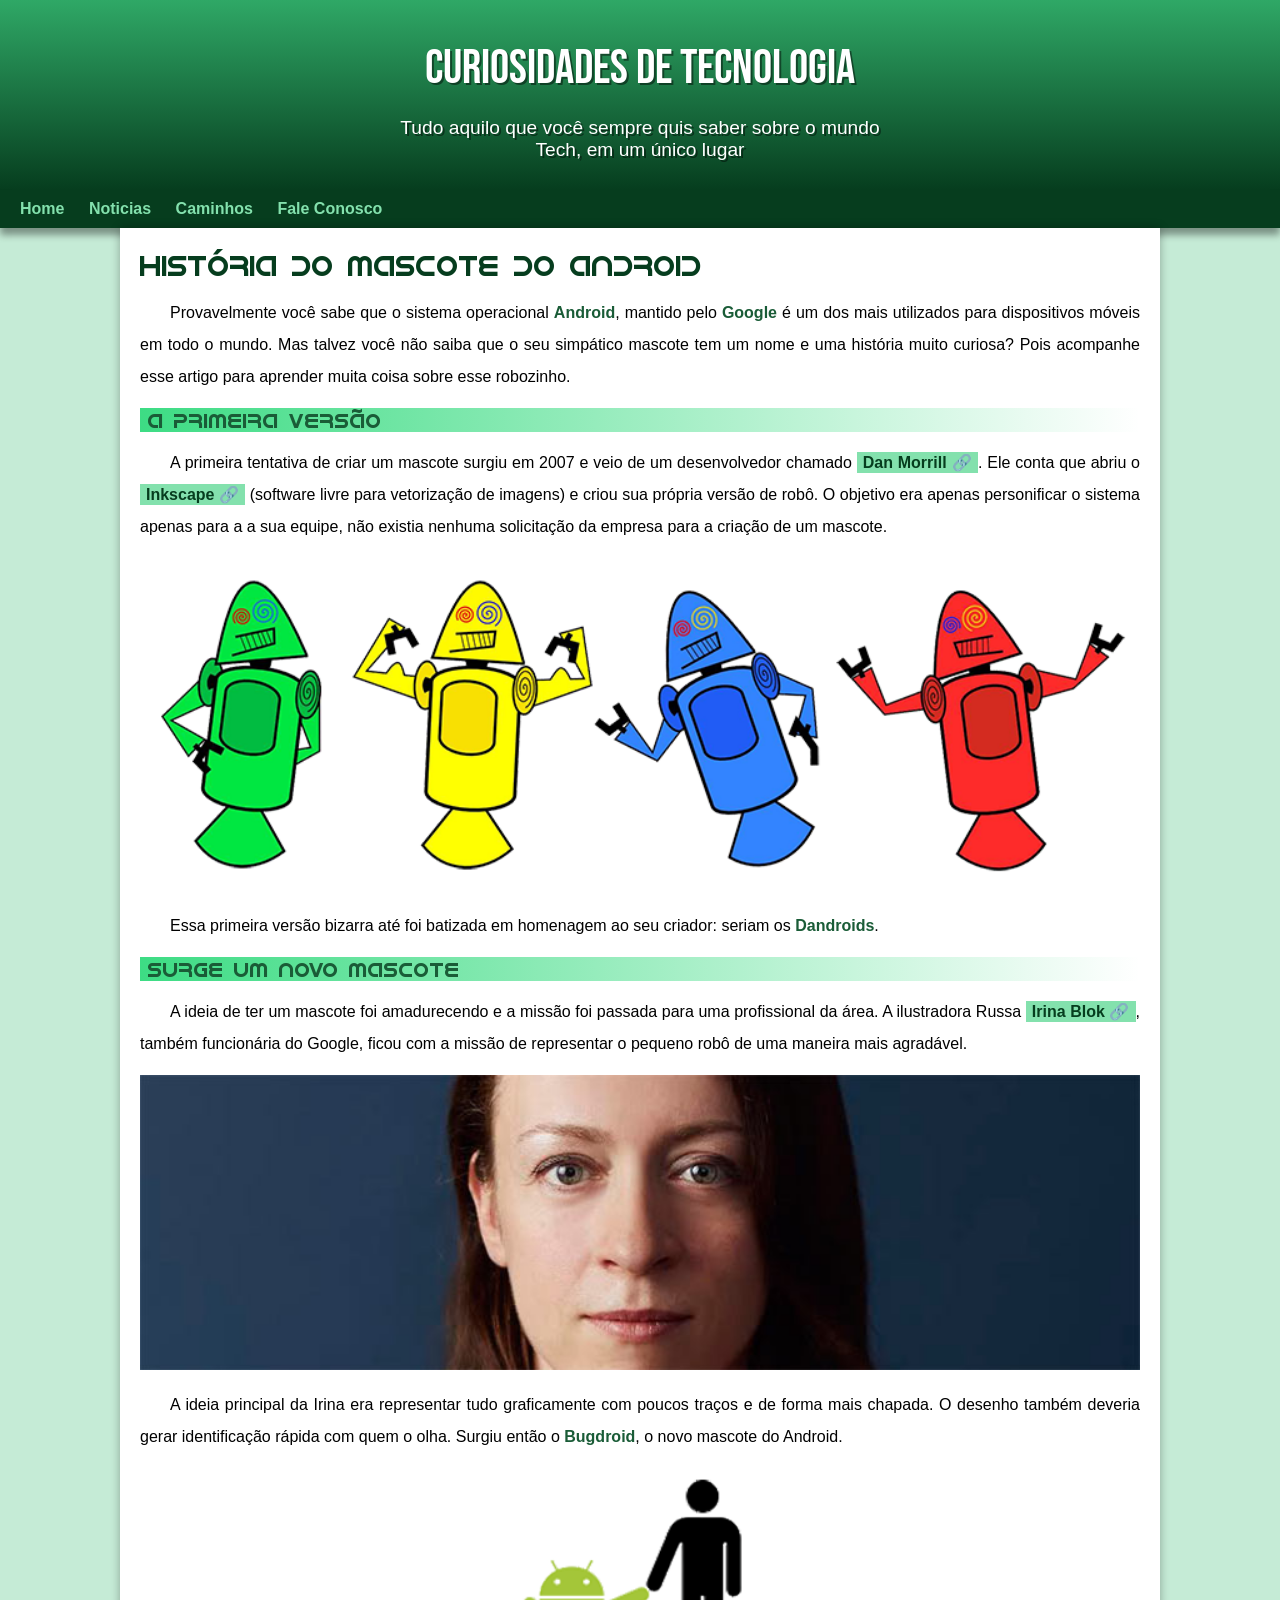
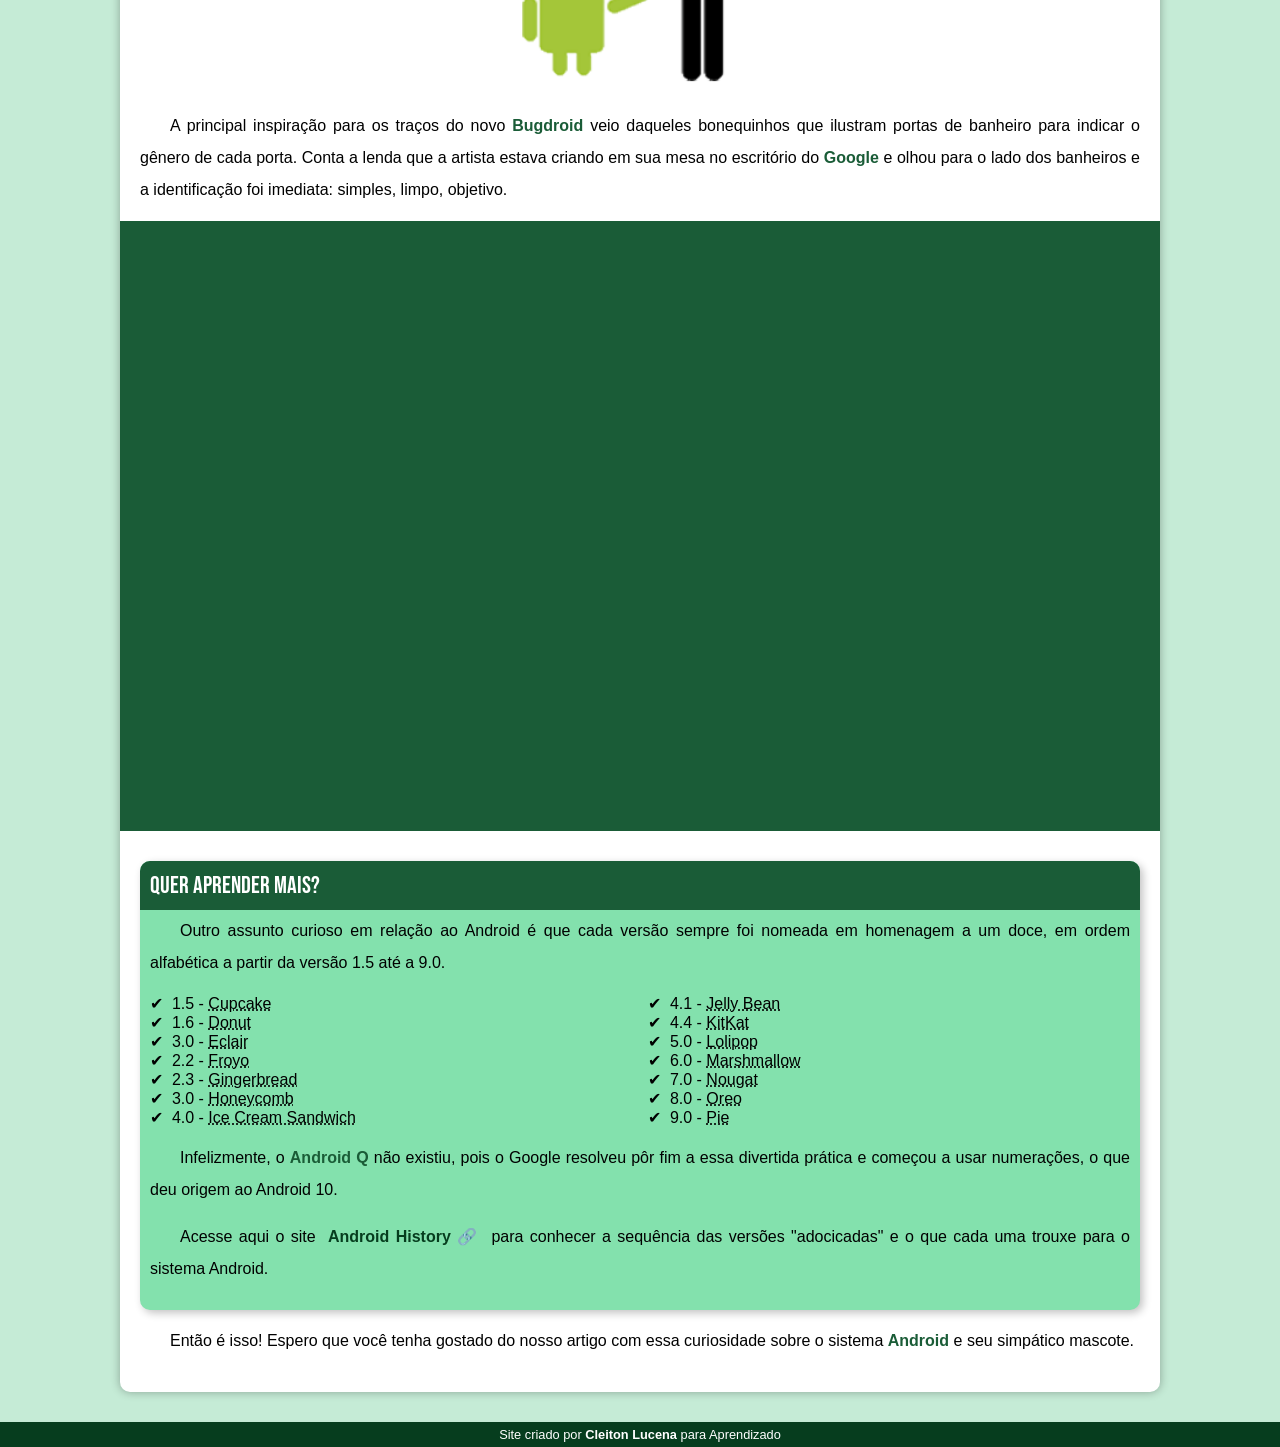
==== index.html @ 7b74ef80 "Atual" ====
<!DOCTYPE html>
<html lang="pt-br">
<head>
  <meta charset="UTF-8">
  <meta name="viewport" content="width=device-width, initial-scale=1.0">
  <title>Como surgiu o mascote do Android?</title>

  <link rel="shortcut icon" href="imagens/favicon.ico" type="image/x-icon">

  <link rel="stylesheet" href="estilo/style.css">

</head>
<body>
  <header>
    <h1>Curiosidades de tecnologia</h1>
    <p>Tudo aquilo que você sempre quis saber sobre o mundo Tech, em um único lugar</p>
  </header>
  <nav>
    <a href="#">Home</a>
    <a href="#">Noticias</a>
    <a href="#">Caminhos</a>
    <a href="#">Fale Conosco</a>
  </nav>
  <main>
    <article>
      <h1>História do Mascote do Android</h1>

      <p>Provavelmente você sabe que o sistema operacional <strong>Android</strong>, mantido pelo <strong>Google</strong> é um dos mais utilizados para dispositivos móveis em todo o mundo. Mas talvez você não saiba que o seu simpático mascote tem um nome e uma história muito curiosa? Pois acompanhe esse artigo para aprender muita coisa sobre esse robozinho.</p>

      <h2>A primeira versão</h2>

      <p>A primeira tentativa de criar um mascote surgiu em 2007 e veio de um desenvolvedor chamado <a href="https://androidcommunity.com/dan-morrill-shows-us-the-android-mascot-that-almost-was-20130103/" target="_blank" class="externo">Dan Morrill</a>. Ele conta que abriu o <a href="https://inkscape.org/pt-br/" target="_blank" class="externo">Inkscape</a> (software livre para vetorização de imagens) e criou sua própria versão de robô. O objetivo era apenas personificar o sistema apenas para a a sua equipe, não existia nenhuma solicitação da empresa para a criação de um mascote.</p>

      <picture>
        <source media="(max-width:670px )" srcset="imagens/dan-droids-pq.png">
        <img src="imagens/dan-droids.png" alt="Primeiro mascote do android">
      </picture>

      <p>Essa primeira versão bizarra até foi batizada em homenagem ao seu criador: seriam os <strong>Dandroids</strong>.</p>

      <h2>Surge um novo mascote</h2>

      <p>A ideia de ter um mascote foi amadurecendo e a missão foi passada para uma profissional da área. A ilustradora Russa <a href="https://www.irinablok.com/" target="_blank" class="externo">Irina Blok</a>, também funcionária do Google, ficou com a missão de representar o pequeno robô de uma maneira mais agradável.</p>

      <picture>
        <source media="(max-width:670px )" srcset="imagens/irina-blok-pq.jpg">
        <img src="imagens/irina-blok.jpg" alt="Irina block criadora do Bugdroid">
      </picture>

      <p>A ideia principal da Irina era representar tudo graficamente com poucos traços e de forma mais chapada. O desenho também deveria gerar identificação rápida com quem o olha. Surgiu então o <strong>Bugdroid</strong>, o novo mascote do Android.</p>

      <img src="imagens/bugdroid.png" class="pequena"  alt="Bugdroid">

      <p>A principal inspiração para os traços do novo <strong>Bugdroid</strong> veio daqueles bonequinhos que ilustram portas de banheiro para indicar o gênero de cada porta. Conta a lenda que a artista estava criando em sua mesa no escritório do <strong>Google</strong> e olhou para o lado dos banheiros e a identificação foi imediata: simples, limpo, objetivo.</p>

      <div class="video"><iframe width="560" height="315" src="https://www.youtube.com/embed/l2UDgpLz20M?si=e-h0Ng4xA7jEUPLb" title="YouTube video player" frameborder="0" allow="accelerometer; autoplay; clipboard-write; encrypted-media; gyroscope; picture-in-picture; web-share" allowfullscreen></iframe></div>
      
      <aside>
        <h3>Quer aprender mais?</h3>

        <p>Outro assunto curioso em relação ao Android é que cada versão sempre foi nomeada em homenagem a um doce, em ordem alfabética a partir da versão 1.5 até a 9.0.</p>

        <ul>
          <li>1.5 - <abbr title="Bolo de Copo">Cupcake</abbr></li>
          <li>1.6 - <abbr title="Rosquinha">Donut</abbr></li>
          <li>3.0 - <abbr title="Bomba de chocolate">Eclair</abbr></li>
          <li>2.2 - <abbr title="Iogurte Congelado">Froyo</abbr></li>
          <li>2.3 - <abbr title="Biscoito de Gengibre">Gingerbread</abbr></li>
          <li>3.0 - <abbr title="Favo de Mel">Honeycomb</abbr></li>
          <li>4.0 - <abbr title="Sanduíche de Sorvete">Ice Cream Sandwich</abbr></li>
          <li>4.1 - <abbr title="Jujuba">Jelly Bean</abbr></li>
          <li>4.4 - <abbr title="Kitkat">KitKat</abbr></li>
          <li>5.0 - <abbr title="Pirulito">Lolipop</abbr></li>
          <li>6.0 - <abbr title="Marshmallow">Marshmallow</abbr></li>
          <li>7.0 - <abbr title="Torrone">Nougat</abbr></li>
          <li>8.0 - <abbr title="Oreo">Oreo</abbr></li>
          <li>9.0 - <abbr title="Torta">Pie</abbr></li>
        </ul>

        <p>Infelizmente, o <strong>Android Q</strong> não existiu, pois o Google resolveu pôr fim a essa divertida prática e começou a usar numerações, o que deu origem ao Android 10.</p>
        
        <p>Acesse aqui o site <a href="https://www.android.com/intl/en_uk/better-together/#stories-overview" target="_blank" class="externo">Android History</a> para conhecer a sequência das versões "adocicadas" e o que cada uma trouxe para o sistema Android.</p>

      </aside>
     
      <p>Então é isso! Espero que você tenha gostado do nosso artigo com essa curiosidade sobre o sistema <strong>Android</strong> e seu simpático mascote.</p>

    </article>
  </main>
  <footer>
    <p>Site criado por <a href="https://www.instagram.com/" target="_blank">Cleiton Lucena</a> para Aprendizado</p>
  </footer>
  
</body>
</html>
---- estilo/style.css ----
@charset "UTF-8";

@import url('https://fonts.googleapis.com/css2?family=Bebas+Neue&display=swap');

@font-face {
  font-family: 'Android';
  src: url(../fontes/idroid.otf) format('opentype');
  font-weight: normal;
}


/*Configurações globais*/
:root {
  --cor0:#c5ebd6;
  --cor1:#83e1ad;
  --cor2:#3ddc84;
  --cor3:#2fa866;
  --cor4:#1a5c37;
  --cor5:#063d1e;


  --fonte-padrao: Arial, verdana, helvetica, sans-serif;
  --fonte-destaque:'Bebas Neue', sans-serif;
  --fonte-android: 'Android', cursive; 

}

* {
  margin: 0px;
  padding: 0px;
}






body {
  background-color: var(--cor0);
  font-family: var(--fonte-padrao);
}

a.externo::after {  /*Icone de um link*/
  content: "\00A0\1F517"; /*Espaço/codigo do icone*/
}



header{                /*Cabeçalho*/
  background-image: linear-gradient(to bottom, var(--cor3),var(--cor5));
  min-height: 150px;
  text-align: center;
  padding-top: 40px; /*Espaçamento*/
}


header > h1 {
  color: white;
  font-family: var(--fonte-destaque);
  font-size: 3em;
  font-weight: normal; /*Tira o negrito da fonte que já é automatica*/
  margin-bottom: 20px;
  text-shadow: 2px 2px 0px rgba(0, 0, 0, 0.458);
}

header > p {
  font-family: var(--fonte-padrao);
  font-size: 1.2em;
  color: white;
  max-width: 500px;
  padding-right: 10px;
  padding-left: 10px;
  margin: auto;
  margin-bottom: 20px;
  text-shadow: 2px 2px 0px rgba(0, 0, 0, 0.458);
}

nav {                        /*Menus de navegação*/
  background-color: var(--cor5);
  padding: 10px;
  box-shadow: 0px 7px 7px rgba(0, 0, 0, 0.382);
}

nav > a {
  color:var(--cor1);
  padding: 10px;
  border-radius: 5px;
  text-decoration: none;
  font-weight: bold;
  transition-duration: .5s;

}


nav a:hover{
  background-color: var(--cor3);
  color: var(--cor5);
}

main {                         /*Conteudo principal*/
  min-width: 300px;
  max-width: 1000px;
  margin: auto;
  margin-bottom: 30px;
  padding: 20px;
  background-color: white;
  box-shadow: 0px 0px 10px rgba(0, 0, 0, 0.307);
  border-bottom-left-radius: 10px;
  border-bottom-right-radius: 10px;
}


main h1{
  color: var(--cor5);
  font-family: var(--fonte-android);
  font-weight: normal;
  font-size: 1.8em;
}


main h2{
  font-family: var(--fonte-android);
  color: var(--cor4);
  font-size: 1.3em;
  font-weight: normal;
  background-image: linear-gradient(to right, var(--cor2), transparent);
  text-indent: 8px;
}


main p {
  margin: 15px 0px;
  text-align: justify;
  text-indent: 30px; /*Paragrafo*/
  line-height: 2em;  /*Espaçamento entre linhas*/
  font-size: 1em;    /*Tamanho da fonte*/

}

main strong {           /*Marcação de texto forte*/
  color: var(--cor4);
  font-weight: bold;
}


main a {             /*Links*/
  text-decoration: none;
  font-weight: bold;
  color: var(--cor5);
  background-color: var(--cor1);
  padding: 2px 6px;
  
}

main a:hover {    /*Passar o mouse por cima do link e aparece uma linha embaixo*/
  text-decoration: underline;

}


main img {
  width: 100%;

}

main img.pequena {
  max-width: 350px;
  display: block;
  margin: auto;
}




div.video {  /*Configurando a caixa verde do video*/
  background-color: var(--cor4);
  margin: 0px -20px 30px -20px;
  padding: 20px;
  position: relative;
  padding-bottom: 59%;
}


div.video > iframe { /*Configurando o video dentro da caixa verde*/
  position:absolute;
  top: 5%;
  left: 5%;
  width: 90%;
  height: 90%;

}



aside {        /*Conteudo Intermediario*/
    background-color: var(--cor1);
    padding: 10px;
    border-radius: 10px;  /*Deixa as bordas arredondadas*/ 
    box-shadow: 3px 3px 8px rgba(0, 0, 0, 0.245);
  }


aside > h3 {
  background-color: var(--cor4);
  font-family: var(--fonte-destaque);
  font-weight: normal;
  font-size: 1.5em;
  color: white;
  padding: 10px;
  margin:-10px -10px; 
  border-radius: 10px 10px 0px 0px;
}


aside > ul {
  list-style-type: '\2714\00A0\00A0'; /*Trocando o icone da lista (não pega em todos os navegadores)*/
  list-style-position: inside; /*Coloca a bolinha da lista dentro da caixa*/
  columns: 2;                  /*Adiciona colunas na lista*/

}




footer {      /*Rodapé*/
  background-color: var(--cor5);
  color: white;
  text-align: center;
  font-size: 0.8em;
  padding: 5px;
}

footer a {
  color: white;
  font-weight: bold;
  text-decoration: none;
}

footer a:hover {
  text-decoration: underline;
  color: var(--cor2);
}
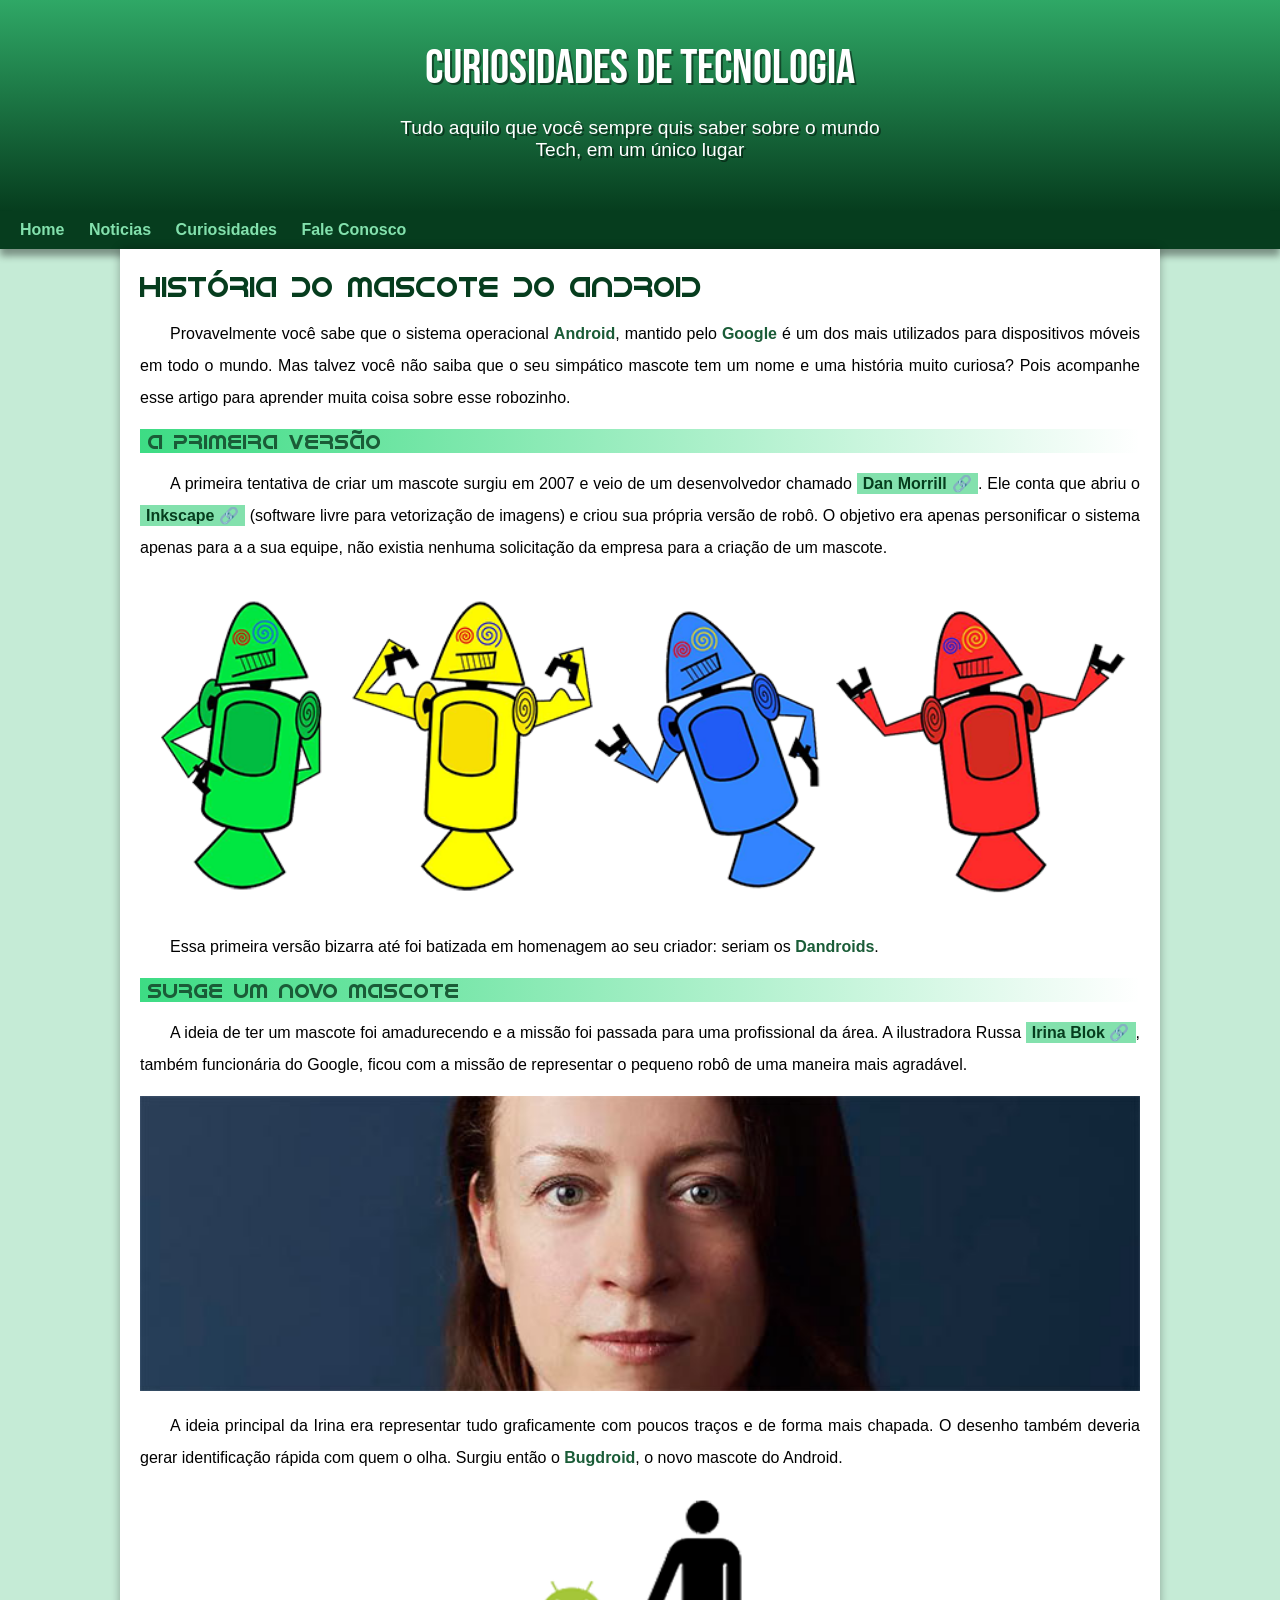
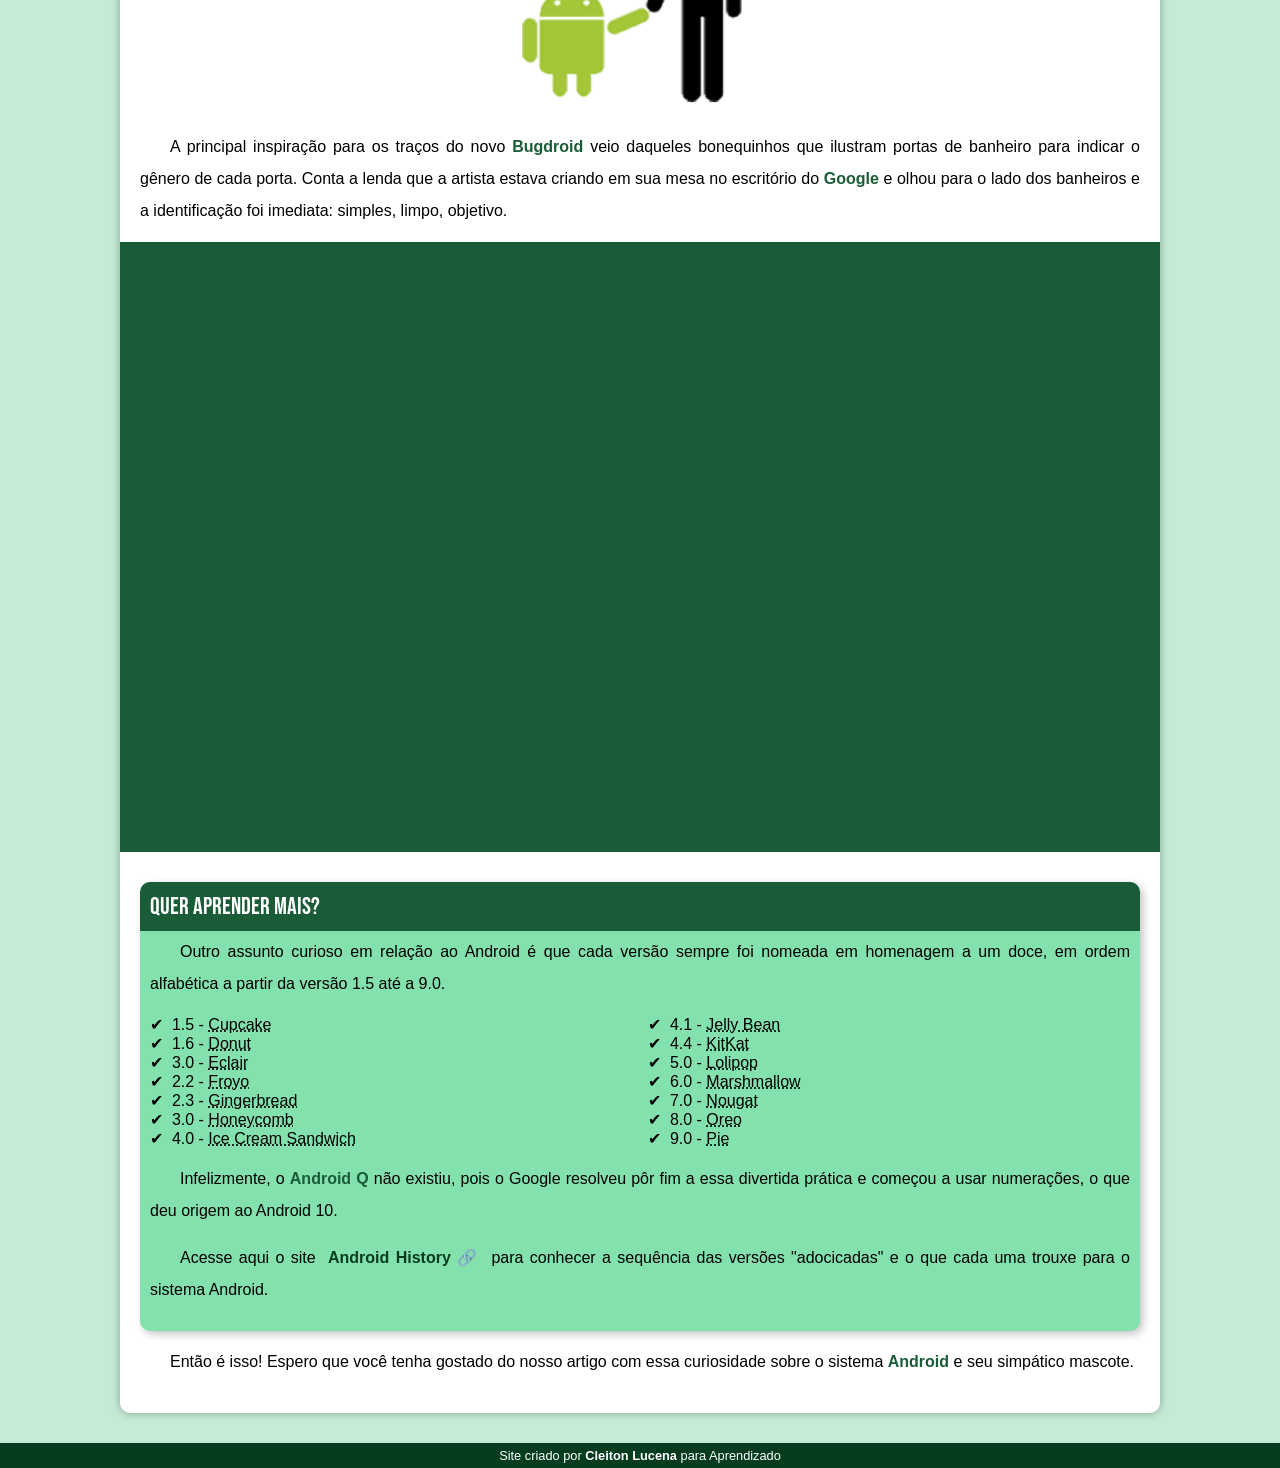
==== commit dc2a9dbe: "Problema de padding corrigido" ====
--- a/index.html
+++ b/index.html
@@ -18,7 +18,7 @@
   <nav>
     <a href="#">Home</a>
     <a href="#">Noticias</a>
-    <a href="#">Caminhos</a>
+    <a href="#">Curiosidades</a>
     <a href="#">Fale Conosco</a>
   </nav>
   <main>
--- a/estilo/style.css
+++ b/estilo/style.css
@@ -71,7 +71,7 @@
   padding-right: 10px;
   padding-left: 10px;
   margin: auto;
-  margin-bottom: 20px;
+  padding-bottom: 50px;
   text-shadow: 2px 2px 0px rgba(0, 0, 0, 0.458);
 }
 
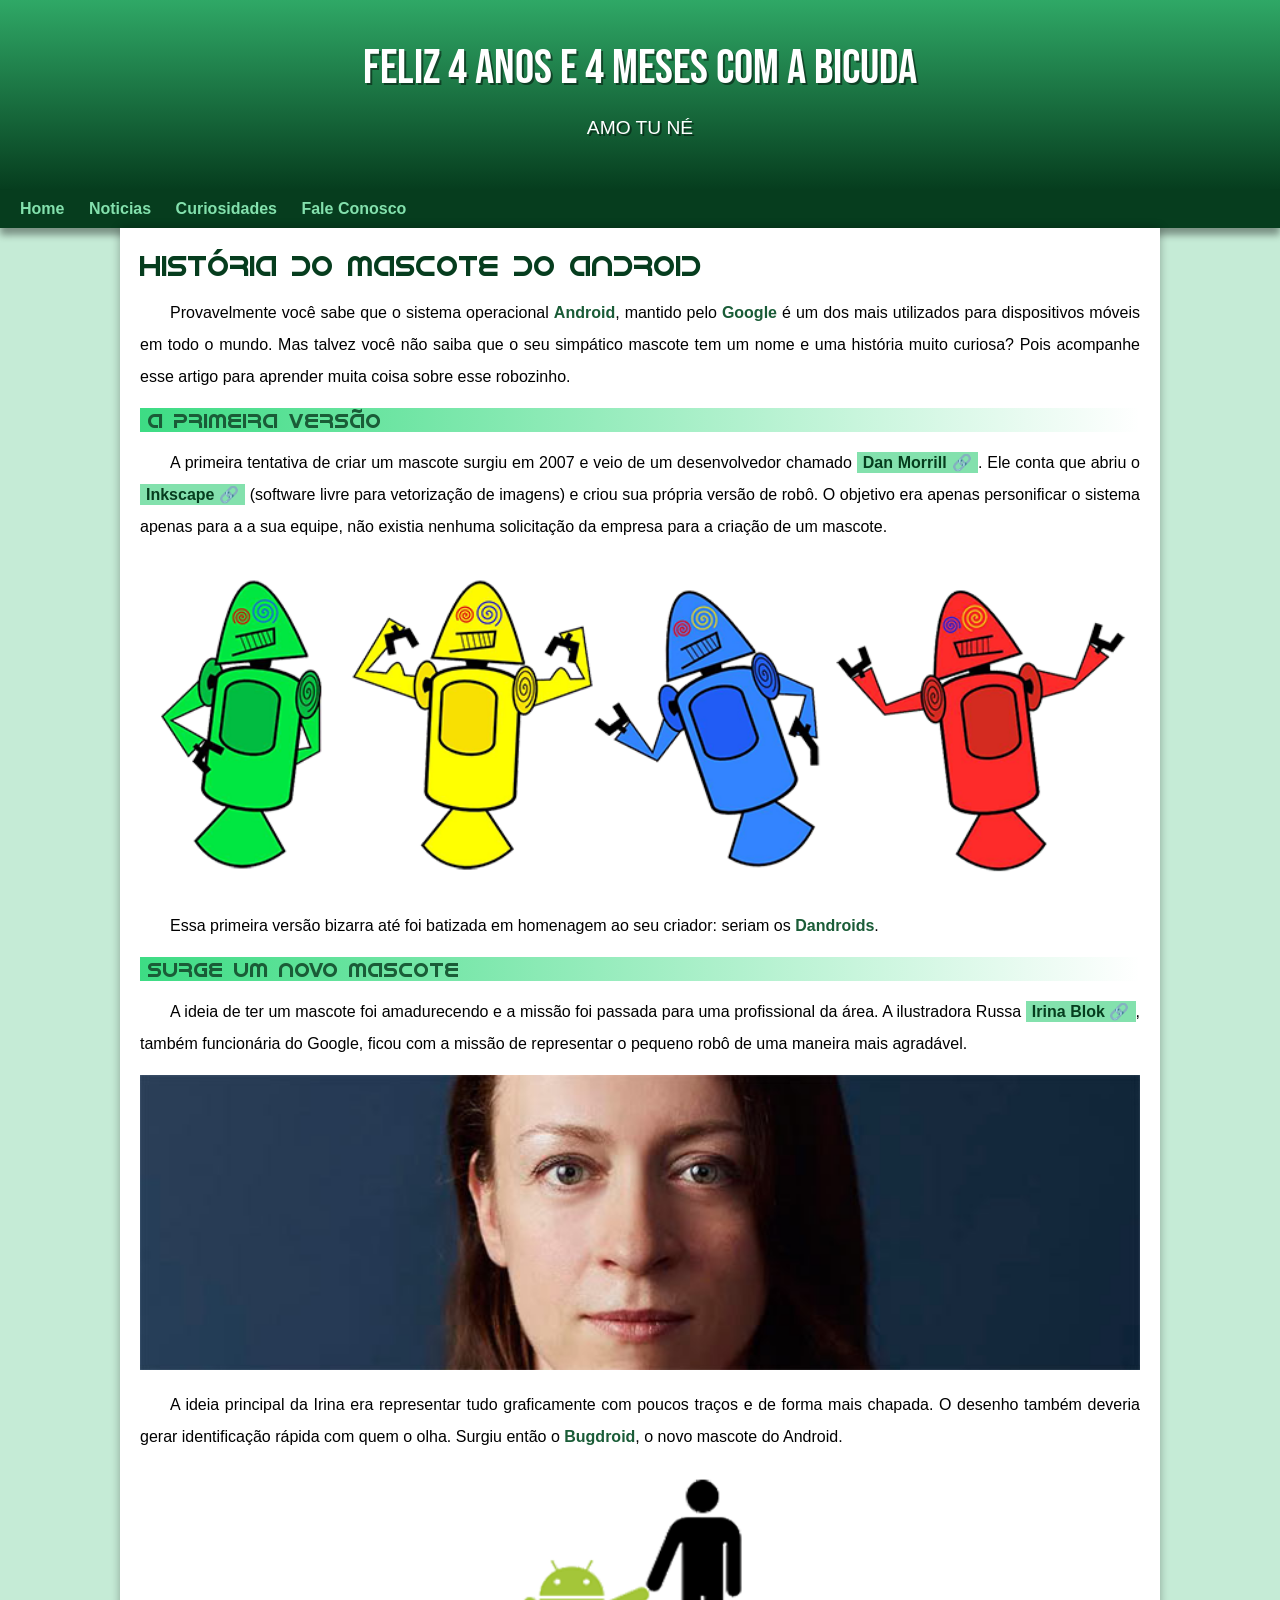
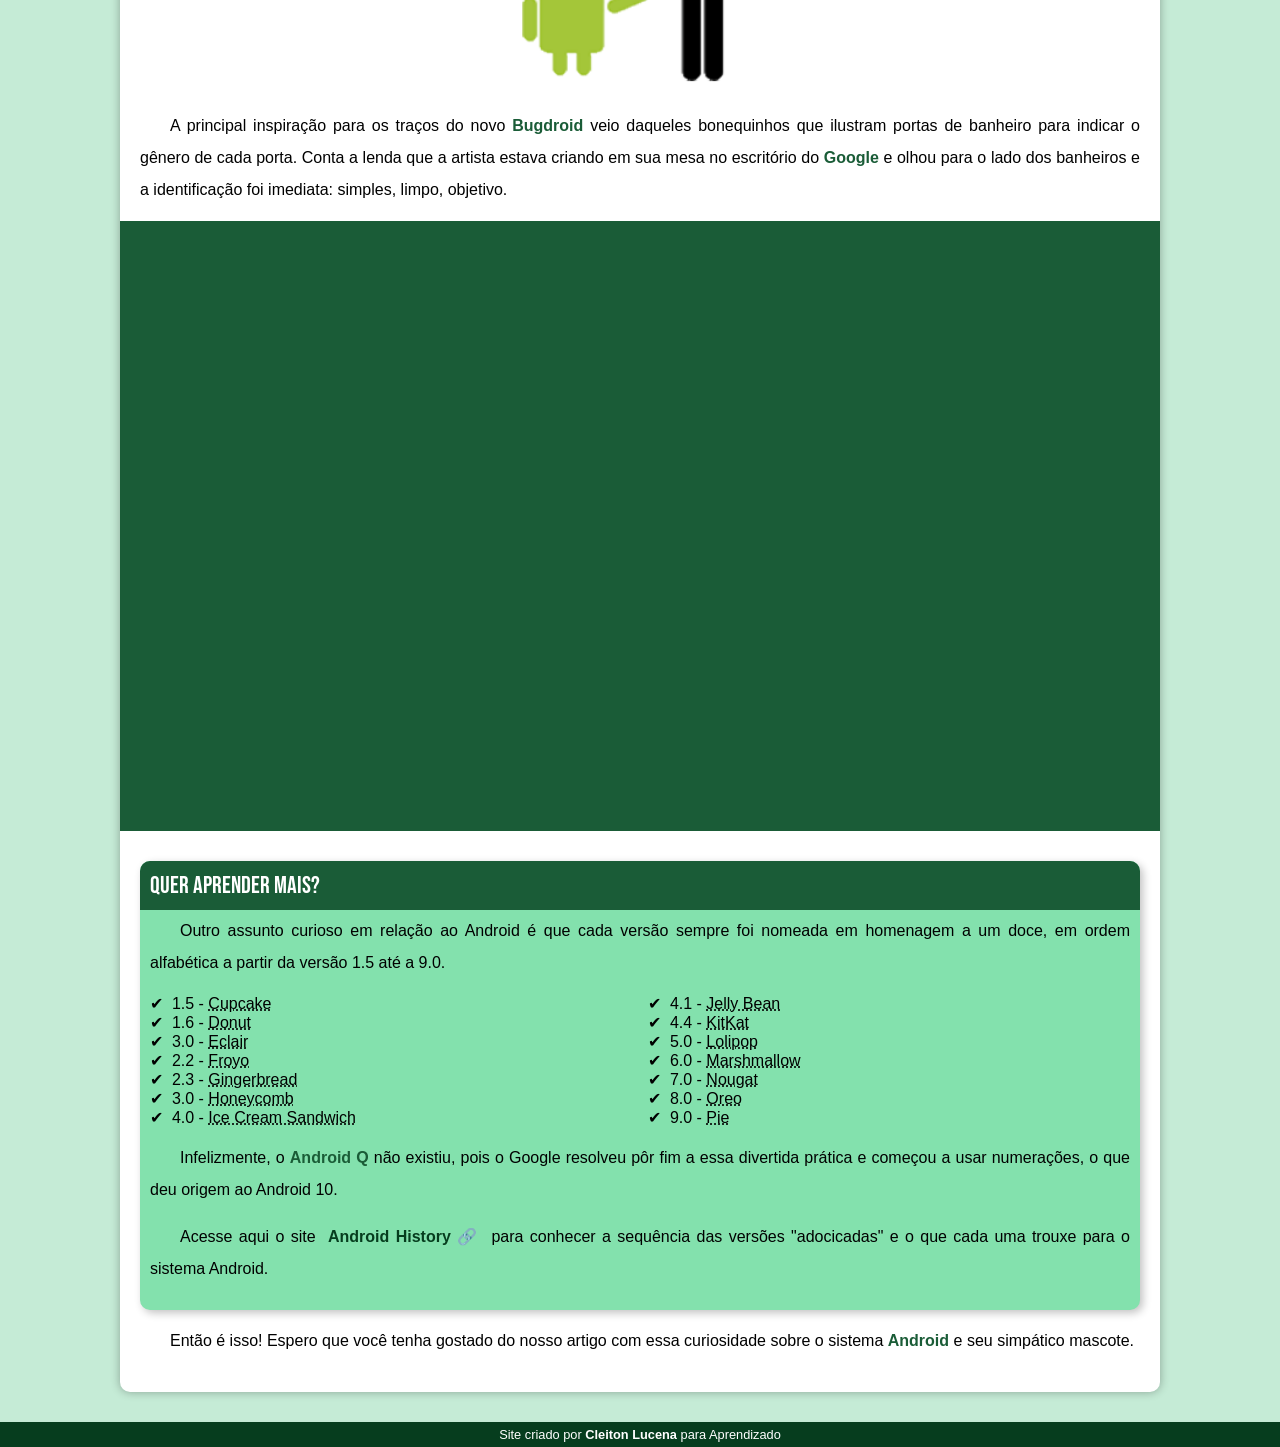
==== commit dccf296e: "UMA DECLARAÇÃO PRA ELA" ====
--- a/index.html
+++ b/index.html
@@ -12,8 +12,8 @@
 </head>
 <body>
   <header>
-    <h1>Curiosidades de tecnologia</h1>
-    <p>Tudo aquilo que você sempre quis saber sobre o mundo Tech, em um único lugar</p>
+    <h1>FELIZ 4 ANOS E 4 MESES COM A BICUDA</h1>
+    <p>AMO TU NÉ</p>
   </header>
   <nav>
     <a href="#">Home</a>
--- a/estilo/style.css
+++ b/estilo/style.css
@@ -67,7 +67,7 @@
   font-family: var(--fonte-padrao);
   font-size: 1.2em;
   color: white;
-  max-width: 500px;
+  max-width: 600px;
   padding-right: 10px;
   padding-left: 10px;
   margin: auto;
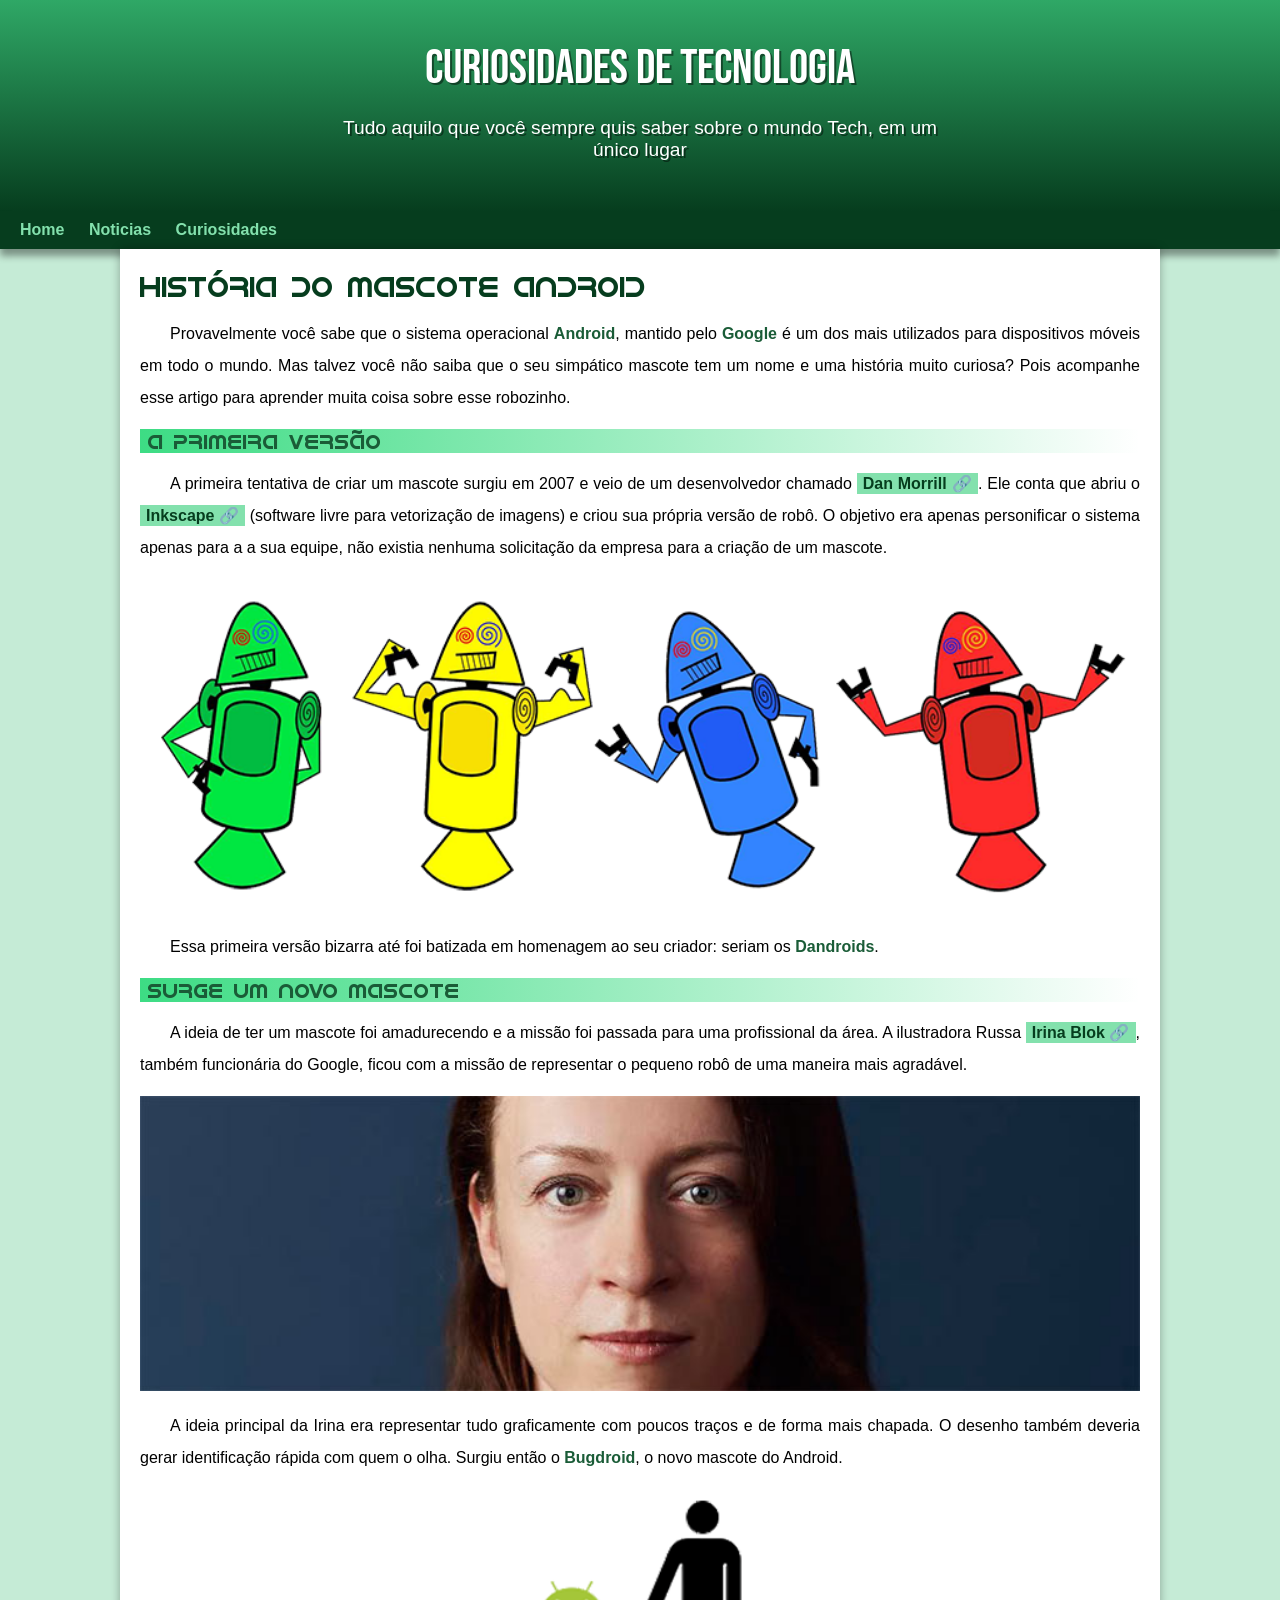
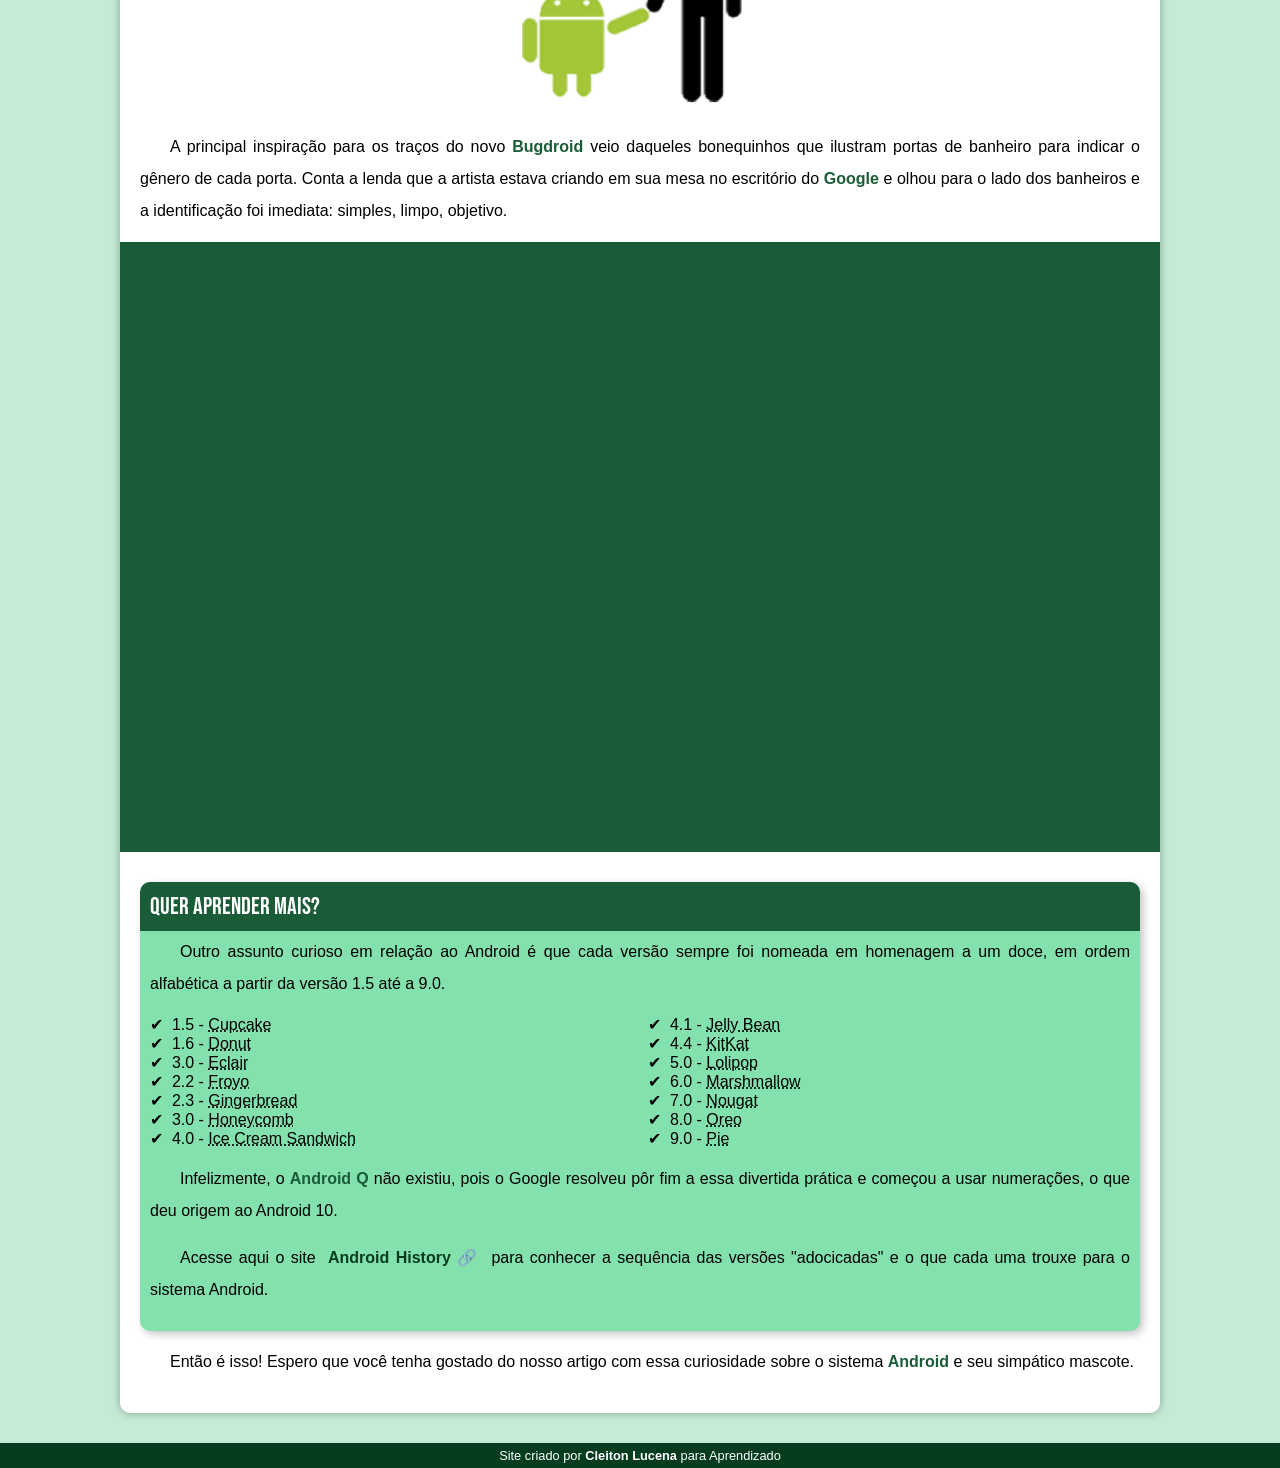
==== commit ad46fbdb: "VOLTA AO ORIGINAL" ====
--- a/index.html
+++ b/index.html
@@ -12,18 +12,18 @@
 </head>
 <body>
   <header>
-    <h1>FELIZ 4 ANOS E 4 MESES COM A BICUDA</h1>
-    <p>AMO TU NÉ</p>
+    <h1>Curiosidades de Tecnologia</h1>
+    <p>Tudo aquilo que você sempre quis saber sobre o mundo Tech, em um único lugar</p>
   </header>
   <nav>
     <a href="#">Home</a>
     <a href="#">Noticias</a>
     <a href="#">Curiosidades</a>
-    <a href="#">Fale Conosco</a>
+    
   </nav>
   <main>
     <article>
-      <h1>História do Mascote do Android</h1>
+      <h1>História do Mascote Android</h1>
 
       <p>Provavelmente você sabe que o sistema operacional <strong>Android</strong>, mantido pelo <strong>Google</strong> é um dos mais utilizados para dispositivos móveis em todo o mundo. Mas talvez você não saiba que o seu simpático mascote tem um nome e uma história muito curiosa? Pois acompanhe esse artigo para aprender muita coisa sobre esse robozinho.</p>
 
